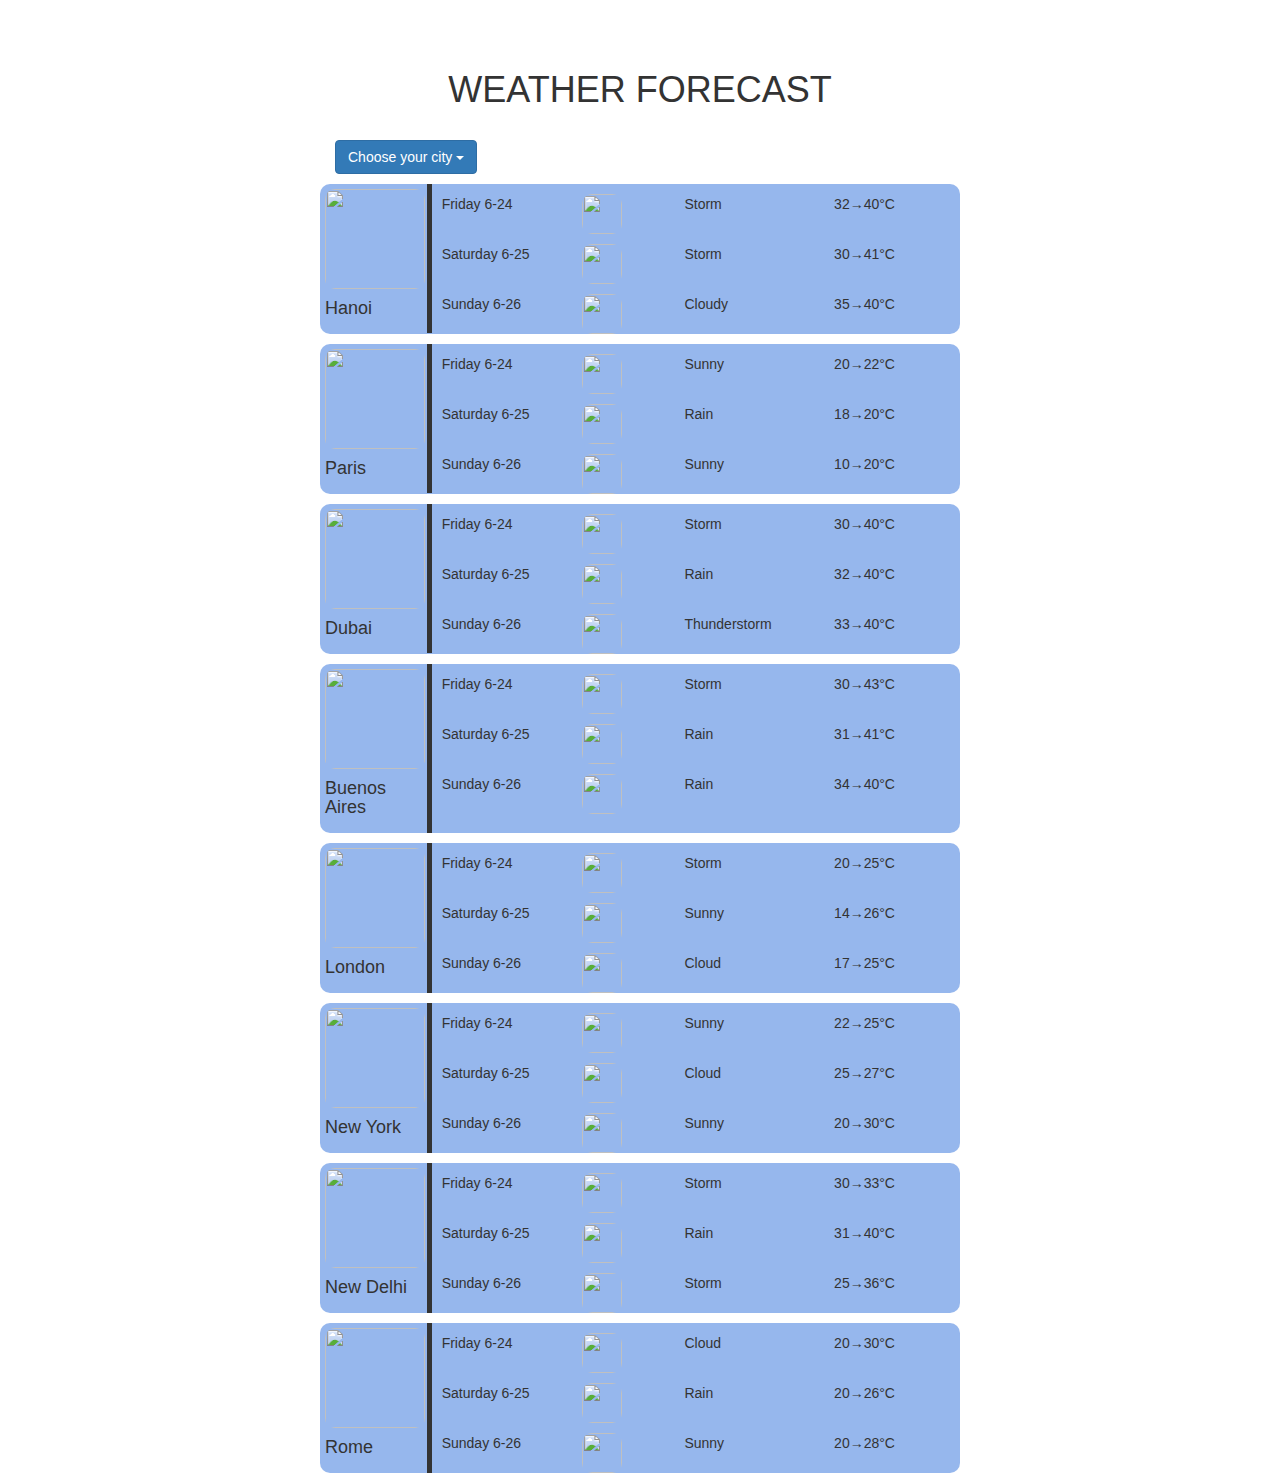
==== index.html @ 113a6825 "Create index.html" ====
<!DOCTYPE html>
<html>
<head>
	<title></title>
	<meta name="viewport" content="width=device-width, initial-scale=1.0">
	  <link rel="stylesheet" href="https://maxcdn.bootstrapcdn.com/bootstrap/3.3.7/css/bootstrap.min.css">
  <script src="https://ajax.googleapis.com/ajax/libs/jquery/3.2.0/jquery.min.js"></script>
  <script src="https://maxcdn.bootstrapcdn.com/bootstrap/3.3.7/js/bootstrap.min.js"></script>
  <style>
  	body{
  		background: url('bg.jpg');
  		background-size: 100% 100%;
		background-attachment: fixed;
  	}
  	.container{
  		width: 50%;
  	}
  	.row{
  		margin-top: 10px;
  		margin-bottom: 10px;
  		background-color: rgb(105, 153, 229,0.7);
  		cursor: pointer;
  		border-radius: 10px;
  	}
  	.col-lg-2.con{
  		padding: 5px 5px;
  		 box-shadow: 5px 0px;
  	}
  	.col-lg-3{
  		padding: 0px;
  	}
  	.col-lg-1 img{
  		width: 40px;
  		height: 40px;
  	}
  	.col-lg-10{
  		padding-top: 10px;
  	}
  	.col-lg-8 p:nth-child(2){
  		position: absolute;
  		right: 50px;
  	}
  	h1{
		text-align: center;
		text-transform: uppercase;
		padding-top: 50px;
		font-family: "Arial";
  	}
  	img{
  		width: 100px;
  		height: 100px;
		border-radius: 10px;
   	} 	  	  	
  	.col-lg-8 p{
		display: inline-block;
		margin-left: 60px;
  	}
  	.row:hover{
  		background-color: rgb(182, 187, 196);
  	}	
  	button{
  		margin-top: 20px;
  	}
  	#buttonshow{
  			margin-left: 40%;
  			margin-bottom: 20px;
  	}
  	#buttonshow:hover{
  		color: #6a7ea0;
  	}
  	@media only screen and (max-width: 1200px){
	.col-lg-2.con{
  		 box-shadow: 0px 0px;
  	}
  	}
  </style>
</head>
<body>
	<h1>
		Weather Forecast
	</h1>
	<div class = "container">
		<div class = "dropdown">
			<button class = "btn btn-primary dropdown-toggle" type = "button" data-toggle="dropdown">Choose your city
				<span class = "caret"></span></button>
				<ul class = "dropdown-menu">
					<li><a href="#">Hanoi</a></li>
					<li><a href="#">Paris</a></li>
					<li><a href="#">Dubai</a></li>
					<li><a href="#">Buenos Aires</a></li>
					<li><a href="#">London</a></li>
					<li><a href="#">New York</a></li>
					<li><a href="#">New Delhi</a></li>
					<li><a href="#">Rome</a></li>
				</ul>
		</div>
		<div class = "row">
			<div class = "col-lg-2 con">
				<img src="img/hanoi.jpg">
				<h4>Hanoi</h4>
			</div>
			<div class = "col-lg-10">
				<div class = "col-lg-3">
					<p class = "today">Today, 10 june</p>
				</div>
				<div class = "col-lg-1">
					<img src="img/rainhigh.png">
				</div>
				<div class = "col-lg-8">
					<p>Storm</p>
					<p>32→40°C</p>
				</div>
			</div>
			<div class = "col-lg-10">
				<div class = "col-lg-3">
					<p class = "tomorrow">today, 10 june</p>
				</div>
				<div class = "col-lg-1">
					<img src="img/rainhigh.png">
				</div>
				<div class = "col-lg-8">
					<p>Storm</p>
					<p>30→41°C</p>
				</div>
			</div>
			<div class = "col-lg-10">
				<div class = "col-lg-3">
					<p class = "after">Today, 10 june</p>
				</div>
				<div class = "col-lg-1">
					<img src="img/sunny.png">
				</div>
				<div class = "col-lg-8">
					<p>Cloudy</p>
					<p>35→40°C</p>
				</div>
			</div>
		</div>


				<div class = "row">
			<div class = "col-lg-2 con">
				<img src="img/paris.jpg">
				<h4>Paris</h4>
			</div>
			<div class = "col-lg-10">
				<div class = "col-lg-3">
					<p class = "today">Today, 10 june</p>
				</div>
				<div class = "col-lg-1">
					<img src="img/sunny.png">
				</div>
				<div class = "col-lg-8">
					<p>Sunny</p>
					<p>20→22°C</p>
				</div>
			</div>
			<div class = "col-lg-10">
				<div class = "col-lg-3">
					<p class = "tomorrow">today, 10 june</p>
				</div>
				<div class = "col-lg-1">
					<img src="img/rainlow.png">
				</div>
				<div class = "col-lg-8">
					<p>Rain</p>
					<p>18→20°C</p>
				</div>
			</div>
			<div class = "col-lg-10">
				<div class = "col-lg-3">
					<p class = "after">Today, 10 june</p>
				</div>
				<div class = "col-lg-1">
					<img src="img/sunny.png">
				</div>
				<div class = "col-lg-8">
					<p>Sunny</p>
					<p>10→20°C</p>
				</div>
			</div>
		</div>


				<div class = "row">
			<div class = "col-lg-2 con">
				<img src="img/dubai.jpg">
				<h4>Dubai</h4>
			</div>
			<div class = "col-lg-10">
				<div class = "col-lg-3">
					<p class = "today">Today, 10 june</p>
				</div>
				<div class = "col-lg-1">
					<img src="img/rainhigh.png">
				</div>
				<div class = "col-lg-8">
					<p>Storm</p>
					<p>30→40°C</p>
				</div>
			</div>
			<div class = "col-lg-10">
				<div class = "col-lg-3">
					<p class = "tomorrow">today, 10 june</p>
				</div>
				<div class = "col-lg-1">
					<img src="img/rainlow.png">
				</div>
				<div class = "col-lg-8">
					<p>Rain</p>
					<p>32→40°C</p>
				</div>
			</div>
			<div class = "col-lg-10">
				<div class = "col-lg-3">
					<p class = "after">Today, 10 june</p>
				</div>
				<div class = "col-lg-1">
					<img src="img/rainhigh.png">
				</div>
				<div class = "col-lg-8">
					<p>Thunderstorm</p>
					<p>33→40°C</p>
				</div>
			</div>
		</div>

			<div class = "row">
			<div class = "col-lg-2 con">
				<img src="img/buenosaires.jpg">
				<h4>Buenos Aires</h4>
			</div>
			<div class = "col-lg-10">
				<div class = "col-lg-3">
					<p class = "today">Today, 10 june</p>
				</div>
				<div class = "col-lg-1">
					<img src="img/rainhigh.png">
				</div>
				<div class = "col-lg-8">
					<p>Storm</p>
					<p>30→43°C</p>
				</div>
			</div>
			<div class = "col-lg-10">
				<div class = "col-lg-3">
					<p class = "tomorrow">today, 10 june</p>
				</div>
				<div class = "col-lg-1">
					<img src="img/rainlow.png">
				</div>
				<div class = "col-lg-8">
					<p>Rain</p>
					<p>31→41°C</p>
				</div>
			</div>
			<div class = "col-lg-10">
				<div class = "col-lg-3">
					<p class = "after">Today, 10 june</p>
				</div>
				<div class = "col-lg-1">
					<img src="img/rainlow.png">
				</div>
				<div class = "col-lg-8">
					<p>Rain</p>
					<p>34→40°C</p>
				</div>
			</div>
		</div>


	<div class = "row">
			<div class = "col-lg-2 con">
				<img src="img/London.jpg">
				<h4>London</h4>
			</div>
			<div class = "col-lg-10">
				<div class = "col-lg-3">
					<p class = "today">Today, 10 june</p>
				</div>
				<div class = "col-lg-1">
					<img src="img/rainhigh.png">
				</div>
				<div class = "col-lg-8">
					<p>Storm</p>
					<p>20→25°C</p>
				</div>
			</div>
			<div class = "col-lg-10">
				<div class = "col-lg-3">
					<p class = "tomorrow">today, 10 june</p>
				</div>
				<div class = "col-lg-1">
					<img src="img/sunny.png">
				</div>
				<div class = "col-lg-8">
					<p>Sunny</p>
					<p>14→26°C</p>
				</div>
			</div>
			<div class = "col-lg-10">
				<div class = "col-lg-3">
					<p class = "after">Today, 10 june</p>
				</div>
				<div class = "col-lg-1">
					<img src="img/sunny.png">
				</div>
				<div class = "col-lg-8">
					<p>Cloud</p>
					<p>17→25°C</p>
				</div>
			</div>
		</div>


	<div class = "row">
			<div class = "col-lg-2 con">
				<img src="img/newyork.jpg">
				<h4>New York</h4>
			</div>
			<div class = "col-lg-10">
				<div class = "col-lg-3">
					<p class = "today">Today, 10 june</p>
				</div>
				<div class = "col-lg-1">
					<img src="img/sunny.png">
				</div>
				<div class = "col-lg-8">
					<p>Sunny</p>
					<p>22→25°C</p>
				</div>
			</div>
			<div class = "col-lg-10">
				<div class = "col-lg-3">
					<p class = "tomorrow">today, 10 june</p>
				</div>
				<div class = "col-lg-1">
					<img src="img/sunny.png">
				</div>
				<div class = "col-lg-8">
					<p>Cloud</p>
					<p>25→27°C</p>
				</div>
			</div>
			<div class = "col-lg-10">
				<div class = "col-lg-3">
					<p class = "after">Today, 10 june</p>
				</div>
				<div class = "col-lg-1">
					<img src="img/sunny.png">
				</div>
				<div class = "col-lg-8">
					<p>Sunny</p>
					<p>20→30°C</p>
				</div>
			</div>
		</div>


	<div class = "row">
			<div class = "col-lg-2 con">
				<img src="img/newdelhi.jpg">
				<h4>New Delhi</h4>
			</div>
			<div class = "col-lg-10">
				<div class = "col-lg-3">
					<p class = "today">Today, 10 june</p>
				</div>
				<div class = "col-lg-1">
					<img src="img/rainhigh.png">
				</div>
				<div class = "col-lg-8">
					<p>Storm</p>
					<p>30→33°C</p>
				</div>
			</div>
			<div class = "col-lg-10">
				<div class = "col-lg-3">
					<p class = "tomorrow">today, 10 june</p>
				</div>
				<div class = "col-lg-1">
					<img src="img/rainlow.png">
				</div>
				<div class = "col-lg-8">
					<p>Rain</p>
					<p>31→40°C</p>
				</div>
			</div>
			<div class = "col-lg-10">
				<div class = "col-lg-3">
					<p class = "after">Today, 10 june</p>
				</div>
				<div class = "col-lg-1">
					<img src="img/rainhigh.png">
				</div>
				<div class = "col-lg-8">
					<p>Storm</p>
					<p>25→36°C</p>
				</div>
			</div>
		</div>


	<div class = "row">
			<div class = "col-lg-2 con">
				<img src="img/rome.jpg">
				<h4>Rome</h4>
			</div>
			<div class = "col-lg-10">
				<div class = "col-lg-3">
					<p class = "today">Today, 10 june</p>
				</div>
				<div class = "col-lg-1">
					<img src="img/sunny.png">
				</div>
				<div class = "col-lg-8">
					<p>Cloud</p>
					<p>20→30°C</p>
				</div>
			</div>
			<div class = "col-lg-10">
				<div class = "col-lg-3">
					<p class = "tomorrow">today, 10 june</p>
				</div>
				<div class = "col-lg-1">
					<img src="img/rainlow.png">
				</div>
				<div class = "col-lg-8">
					<p>Rain</p>
					<p>20→26°C</p>
				</div>
			</div>
			<div class = "col-lg-10">
				<div class = "col-lg-3">
					<p class = "after">Today, 10 june</p>
				</div>
				<div class = "col-lg-1">
					<img src="img/sunny.png">
				</div>
				<div class = "col-lg-8">
					<p>Sunny</p>
					<p>20→28°C</p>
				</div>
			</div>
		</div>
	<button class = "btn btn-default" id = "buttonshow" onclick = "show()">Show All</button>
	</div>						
<script>
	var today = document.getElementsByClassName("today");
	var tomorrow = document.getElementsByClassName("tomorrow");
	var after = document.getElementsByClassName("after");
	var row = document.getElementsByClassName("row");
	var btn = document.getElementById("buttonshow");
	var day = new Date();
	var nextday = new Date(day);
	var afterday = new Date(day);
	nextday.setDate(day.getDate()+1);
	afterday.setDate(day.getDate()+2);
	var weekday = new Array(7);
	weekday[0] =  "Sunday";
	weekday[1] = "Monday";
	weekday[2] = "Tuesday";
	weekday[3] = "Wednesday";
	weekday[4] = "Thursday";
	weekday[5] = "Friday";
	weekday[6] = "Saturday";
	for(var i = 0 ; i< today.length; i++){
		for(var i = 0 ; i< tomorrow.length; i++){
			for(var i = 0 ; i< after.length; i++){
		today[i].innerHTML = weekday[day.getDay()]+" "+day.getMonth()+"-"+day.getDate();	
		tomorrow[i].innerHTML = weekday[nextday.getDay()]+" "+nextday.getMonth()+"-"+nextday.getDate();
		after[i].innerHTML = weekday[afterday.getDay()]+" "+afterday.getMonth()+"-"+afterday.getDate();
	}
	}
	}	
	$(document).ready(function(){
		$('ul li').click(function(){
			var b = $(this).index();
			for(var i = 0; i<row.length; i++){
				row[i].style.display = 'none';
			}
			row[b].style.display = "block";
			btn.style.display = "block";
		})
		btn.style.display = "none";
	});
	function show(){
		for(var i =0 ; i< row.length; i++){
    	row[i].style.display = "block";
    	btn.style.display = "none";
    }
	}
</script>
</body>
</html>
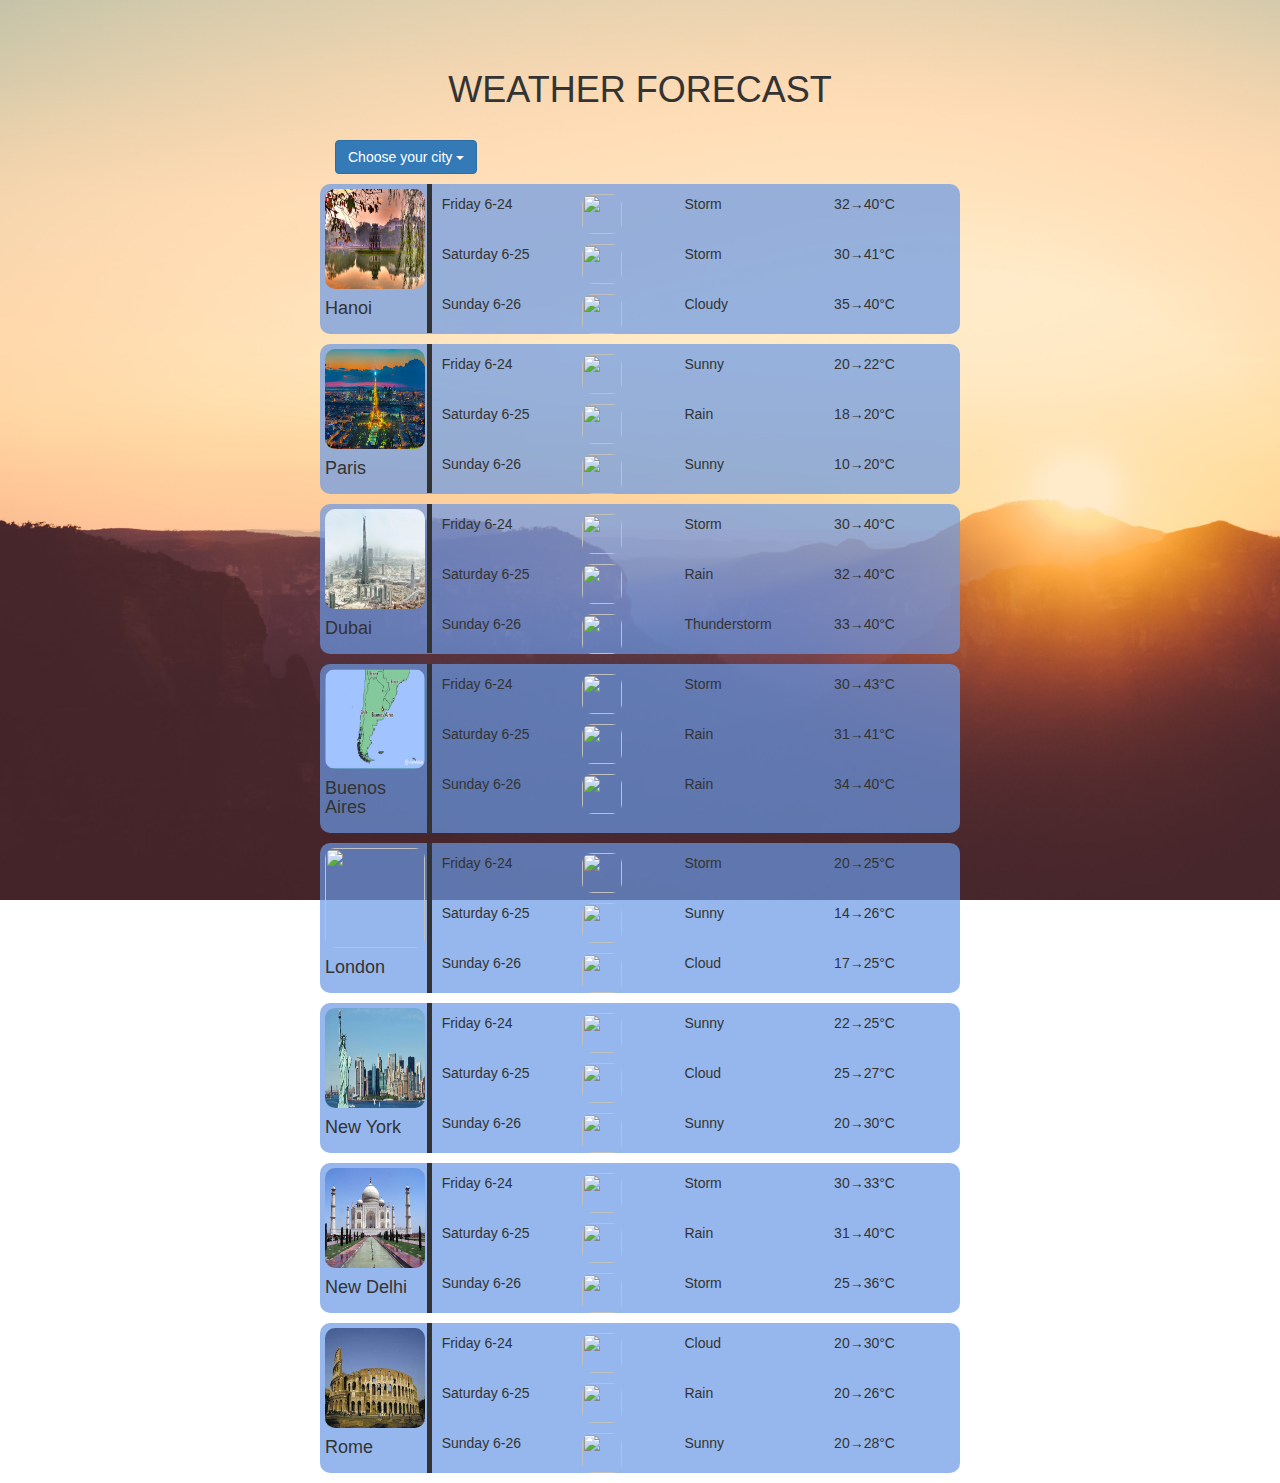
==== commit fa8771fc: "Update index.html" ====
--- a/index.html
+++ b/index.html
@@ -104,7 +104,7 @@
 					<p class = "today">Today, 10 june</p>
 				</div>
 				<div class = "col-lg-1">
-					<img src="img/rainhigh.png">
+					<img src="/img/rainhigh.png">
 				</div>
 				<div class = "col-lg-8">
 					<p>Storm</p>
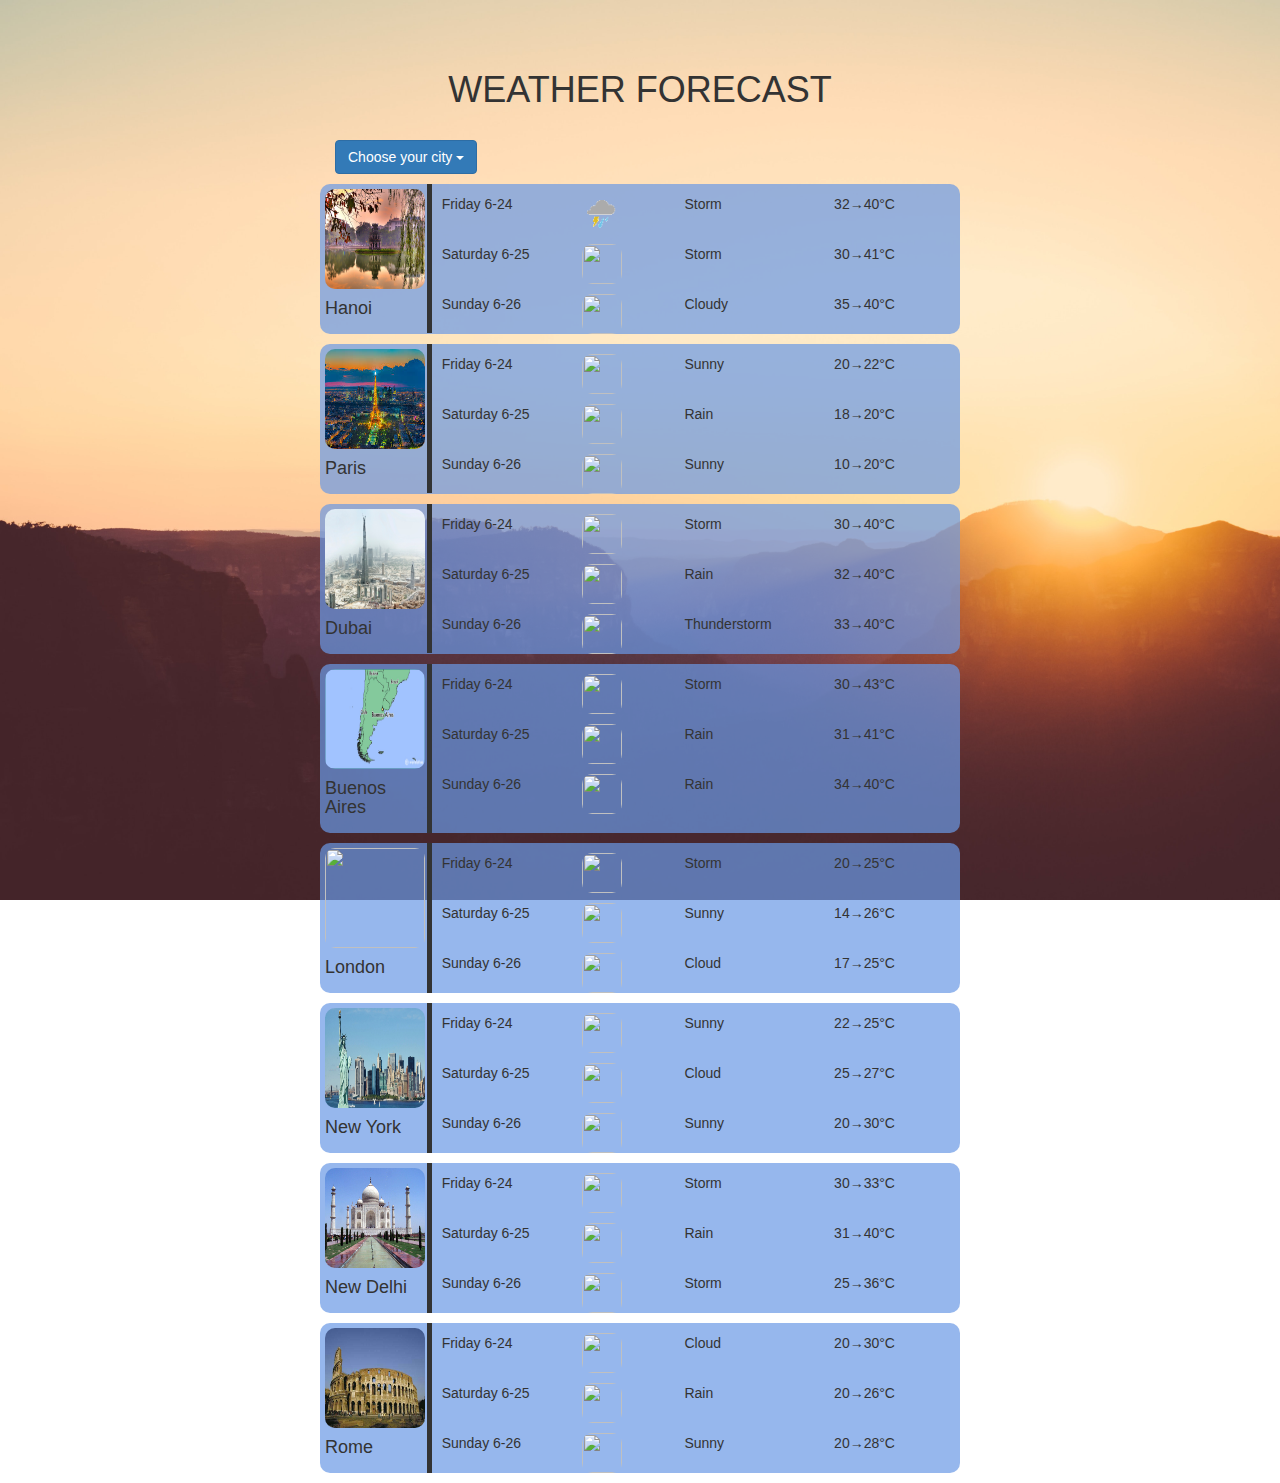
==== commit d743e99b: "Update index.html" ====
--- a/index.html
+++ b/index.html
@@ -104,7 +104,7 @@
 					<p class = "today">Today, 10 june</p>
 				</div>
 				<div class = "col-lg-1">
-					<img src="/img/rainhigh.png">
+					<img src="/img/rainhigh.PNG">
 				</div>
 				<div class = "col-lg-8">
 					<p>Storm</p>
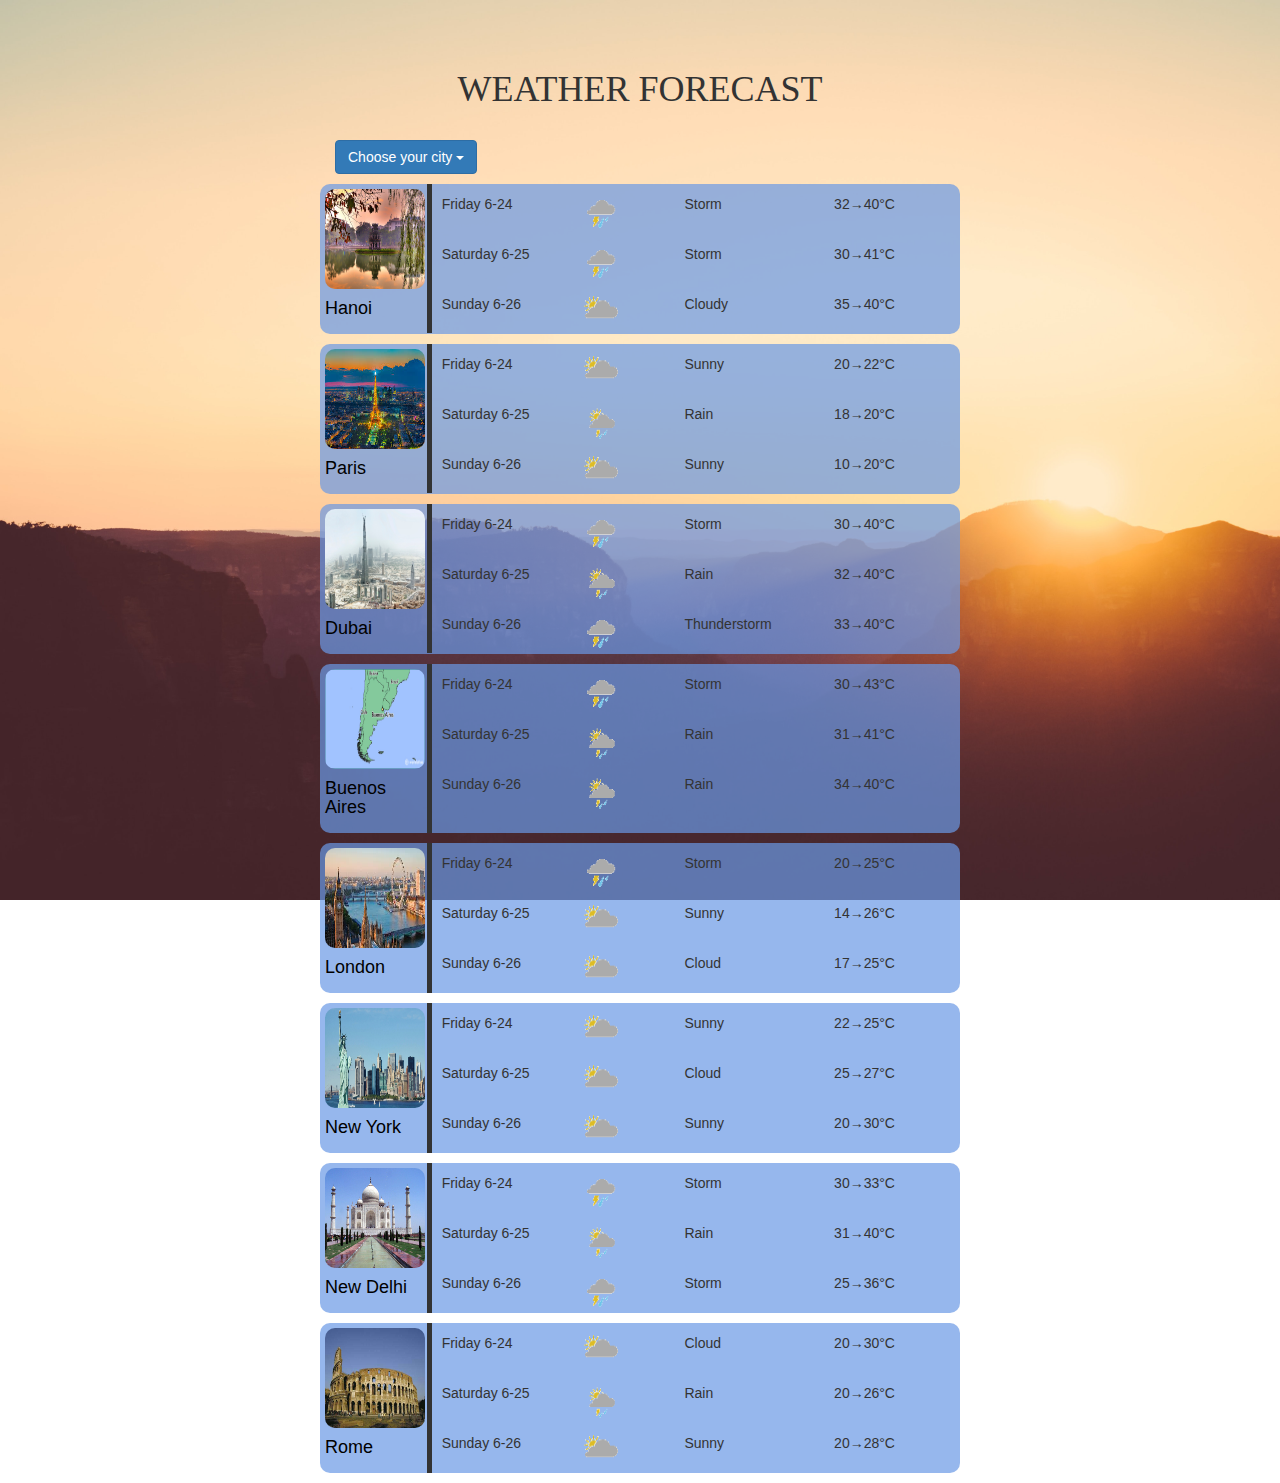
==== commit feaf0114: "Rename weather.html to index.html" ====
--- a/index.html
+++ b/index.html
@@ -1,495 +1,384 @@
-<!DOCTYPE html>
-<html>
-<head>
-	<title></title>
-	<meta name="viewport" content="width=device-width, initial-scale=1.0">
-	  <link rel="stylesheet" href="https://maxcdn.bootstrapcdn.com/bootstrap/3.3.7/css/bootstrap.min.css">
-  <script src="https://ajax.googleapis.com/ajax/libs/jquery/3.2.0/jquery.min.js"></script>
-  <script src="https://maxcdn.bootstrapcdn.com/bootstrap/3.3.7/js/bootstrap.min.js"></script>
-  <style>
-  	body{
-  		background: url('bg.jpg');
-  		background-size: 100% 100%;
-		background-attachment: fixed;
-  	}
-  	.container{
-  		width: 50%;
-  	}
-  	.row{
-  		margin-top: 10px;
-  		margin-bottom: 10px;
-  		background-color: rgb(105, 153, 229,0.7);
-  		cursor: pointer;
-  		border-radius: 10px;
-  	}
-  	.col-lg-2.con{
-  		padding: 5px 5px;
-  		 box-shadow: 5px 0px;
-  	}
-  	.col-lg-3{
-  		padding: 0px;
-  	}
-  	.col-lg-1 img{
-  		width: 40px;
-  		height: 40px;
-  	}
-  	.col-lg-10{
-  		padding-top: 10px;
-  	}
-  	.col-lg-8 p:nth-child(2){
-  		position: absolute;
-  		right: 50px;
-  	}
-  	h1{
-		text-align: center;
-		text-transform: uppercase;
-		padding-top: 50px;
-		font-family: "Arial";
-  	}
-  	img{
-  		width: 100px;
-  		height: 100px;
-		border-radius: 10px;
-   	} 	  	  	
-  	.col-lg-8 p{
-		display: inline-block;
-		margin-left: 60px;
-  	}
-  	.row:hover{
-  		background-color: rgb(182, 187, 196);
-  	}	
-  	button{
-  		margin-top: 20px;
-  	}
-  	#buttonshow{
-  			margin-left: 40%;
-  			margin-bottom: 20px;
-  	}
-  	#buttonshow:hover{
-  		color: #6a7ea0;
-  	}
-  	@media only screen and (max-width: 1200px){
-	.col-lg-2.con{
-  		 box-shadow: 0px 0px;
-  	}
-  	}
-  </style>
-</head>
-<body>
-	<h1>
-		Weather Forecast
-	</h1>
-	<div class = "container">
-		<div class = "dropdown">
-			<button class = "btn btn-primary dropdown-toggle" type = "button" data-toggle="dropdown">Choose your city
-				<span class = "caret"></span></button>
-				<ul class = "dropdown-menu">
-					<li><a href="#">Hanoi</a></li>
-					<li><a href="#">Paris</a></li>
-					<li><a href="#">Dubai</a></li>
-					<li><a href="#">Buenos Aires</a></li>
-					<li><a href="#">London</a></li>
-					<li><a href="#">New York</a></li>
-					<li><a href="#">New Delhi</a></li>
-					<li><a href="#">Rome</a></li>
-				</ul>
-		</div>
-		<div class = "row">
-			<div class = "col-lg-2 con">
-				<img src="img/hanoi.jpg">
-				<h4>Hanoi</h4>
-			</div>
-			<div class = "col-lg-10">
-				<div class = "col-lg-3">
-					<p class = "today">Today, 10 june</p>
-				</div>
-				<div class = "col-lg-1">
-					<img src="/img/rainhigh.PNG">
-				</div>
-				<div class = "col-lg-8">
-					<p>Storm</p>
-					<p>32→40°C</p>
-				</div>
-			</div>
-			<div class = "col-lg-10">
-				<div class = "col-lg-3">
-					<p class = "tomorrow">today, 10 june</p>
-				</div>
-				<div class = "col-lg-1">
-					<img src="img/rainhigh.png">
-				</div>
-				<div class = "col-lg-8">
-					<p>Storm</p>
-					<p>30→41°C</p>
-				</div>
-			</div>
-			<div class = "col-lg-10">
-				<div class = "col-lg-3">
-					<p class = "after">Today, 10 june</p>
-				</div>
-				<div class = "col-lg-1">
-					<img src="img/sunny.png">
-				</div>
-				<div class = "col-lg-8">
-					<p>Cloudy</p>
-					<p>35→40°C</p>
-				</div>
-			</div>
-		</div>
-
-
-				<div class = "row">
-			<div class = "col-lg-2 con">
-				<img src="img/paris.jpg">
-				<h4>Paris</h4>
-			</div>
-			<div class = "col-lg-10">
-				<div class = "col-lg-3">
-					<p class = "today">Today, 10 june</p>
-				</div>
-				<div class = "col-lg-1">
-					<img src="img/sunny.png">
-				</div>
-				<div class = "col-lg-8">
-					<p>Sunny</p>
-					<p>20→22°C</p>
-				</div>
-			</div>
-			<div class = "col-lg-10">
-				<div class = "col-lg-3">
-					<p class = "tomorrow">today, 10 june</p>
-				</div>
-				<div class = "col-lg-1">
-					<img src="img/rainlow.png">
-				</div>
-				<div class = "col-lg-8">
-					<p>Rain</p>
-					<p>18→20°C</p>
-				</div>
-			</div>
-			<div class = "col-lg-10">
-				<div class = "col-lg-3">
-					<p class = "after">Today, 10 june</p>
-				</div>
-				<div class = "col-lg-1">
-					<img src="img/sunny.png">
-				</div>
-				<div class = "col-lg-8">
-					<p>Sunny</p>
-					<p>10→20°C</p>
-				</div>
-			</div>
-		</div>
-
-
-				<div class = "row">
-			<div class = "col-lg-2 con">
-				<img src="img/dubai.jpg">
-				<h4>Dubai</h4>
-			</div>
-			<div class = "col-lg-10">
-				<div class = "col-lg-3">
-					<p class = "today">Today, 10 june</p>
-				</div>
-				<div class = "col-lg-1">
-					<img src="img/rainhigh.png">
-				</div>
-				<div class = "col-lg-8">
-					<p>Storm</p>
-					<p>30→40°C</p>
-				</div>
-			</div>
-			<div class = "col-lg-10">
-				<div class = "col-lg-3">
-					<p class = "tomorrow">today, 10 june</p>
-				</div>
-				<div class = "col-lg-1">
-					<img src="img/rainlow.png">
-				</div>
-				<div class = "col-lg-8">
-					<p>Rain</p>
-					<p>32→40°C</p>
-				</div>
-			</div>
-			<div class = "col-lg-10">
-				<div class = "col-lg-3">
-					<p class = "after">Today, 10 june</p>
-				</div>
-				<div class = "col-lg-1">
-					<img src="img/rainhigh.png">
-				</div>
-				<div class = "col-lg-8">
-					<p>Thunderstorm</p>
-					<p>33→40°C</p>
-				</div>
-			</div>
-		</div>
-
-			<div class = "row">
-			<div class = "col-lg-2 con">
-				<img src="img/buenosaires.jpg">
-				<h4>Buenos Aires</h4>
-			</div>
-			<div class = "col-lg-10">
-				<div class = "col-lg-3">
-					<p class = "today">Today, 10 june</p>
-				</div>
-				<div class = "col-lg-1">
-					<img src="img/rainhigh.png">
-				</div>
-				<div class = "col-lg-8">
-					<p>Storm</p>
-					<p>30→43°C</p>
-				</div>
-			</div>
-			<div class = "col-lg-10">
-				<div class = "col-lg-3">
-					<p class = "tomorrow">today, 10 june</p>
-				</div>
-				<div class = "col-lg-1">
-					<img src="img/rainlow.png">
-				</div>
-				<div class = "col-lg-8">
-					<p>Rain</p>
-					<p>31→41°C</p>
-				</div>
-			</div>
-			<div class = "col-lg-10">
-				<div class = "col-lg-3">
-					<p class = "after">Today, 10 june</p>
-				</div>
-				<div class = "col-lg-1">
-					<img src="img/rainlow.png">
-				</div>
-				<div class = "col-lg-8">
-					<p>Rain</p>
-					<p>34→40°C</p>
-				</div>
-			</div>
-		</div>
-
-
-	<div class = "row">
-			<div class = "col-lg-2 con">
-				<img src="img/London.jpg">
-				<h4>London</h4>
-			</div>
-			<div class = "col-lg-10">
-				<div class = "col-lg-3">
-					<p class = "today">Today, 10 june</p>
-				</div>
-				<div class = "col-lg-1">
-					<img src="img/rainhigh.png">
-				</div>
-				<div class = "col-lg-8">
-					<p>Storm</p>
-					<p>20→25°C</p>
-				</div>
-			</div>
-			<div class = "col-lg-10">
-				<div class = "col-lg-3">
-					<p class = "tomorrow">today, 10 june</p>
-				</div>
-				<div class = "col-lg-1">
-					<img src="img/sunny.png">
-				</div>
-				<div class = "col-lg-8">
-					<p>Sunny</p>
-					<p>14→26°C</p>
-				</div>
-			</div>
-			<div class = "col-lg-10">
-				<div class = "col-lg-3">
-					<p class = "after">Today, 10 june</p>
-				</div>
-				<div class = "col-lg-1">
-					<img src="img/sunny.png">
-				</div>
-				<div class = "col-lg-8">
-					<p>Cloud</p>
-					<p>17→25°C</p>
-				</div>
-			</div>
-		</div>
-
-
-	<div class = "row">
-			<div class = "col-lg-2 con">
-				<img src="img/newyork.jpg">
-				<h4>New York</h4>
-			</div>
-			<div class = "col-lg-10">
-				<div class = "col-lg-3">
-					<p class = "today">Today, 10 june</p>
-				</div>
-				<div class = "col-lg-1">
-					<img src="img/sunny.png">
-				</div>
-				<div class = "col-lg-8">
-					<p>Sunny</p>
-					<p>22→25°C</p>
-				</div>
-			</div>
-			<div class = "col-lg-10">
-				<div class = "col-lg-3">
-					<p class = "tomorrow">today, 10 june</p>
-				</div>
-				<div class = "col-lg-1">
-					<img src="img/sunny.png">
-				</div>
-				<div class = "col-lg-8">
-					<p>Cloud</p>
-					<p>25→27°C</p>
-				</div>
-			</div>
-			<div class = "col-lg-10">
-				<div class = "col-lg-3">
-					<p class = "after">Today, 10 june</p>
-				</div>
-				<div class = "col-lg-1">
-					<img src="img/sunny.png">
-				</div>
-				<div class = "col-lg-8">
-					<p>Sunny</p>
-					<p>20→30°C</p>
-				</div>
-			</div>
-		</div>
-
-
-	<div class = "row">
-			<div class = "col-lg-2 con">
-				<img src="img/newdelhi.jpg">
-				<h4>New Delhi</h4>
-			</div>
-			<div class = "col-lg-10">
-				<div class = "col-lg-3">
-					<p class = "today">Today, 10 june</p>
-				</div>
-				<div class = "col-lg-1">
-					<img src="img/rainhigh.png">
-				</div>
-				<div class = "col-lg-8">
-					<p>Storm</p>
-					<p>30→33°C</p>
-				</div>
-			</div>
-			<div class = "col-lg-10">
-				<div class = "col-lg-3">
-					<p class = "tomorrow">today, 10 june</p>
-				</div>
-				<div class = "col-lg-1">
-					<img src="img/rainlow.png">
-				</div>
-				<div class = "col-lg-8">
-					<p>Rain</p>
-					<p>31→40°C</p>
-				</div>
-			</div>
-			<div class = "col-lg-10">
-				<div class = "col-lg-3">
-					<p class = "after">Today, 10 june</p>
-				</div>
-				<div class = "col-lg-1">
-					<img src="img/rainhigh.png">
-				</div>
-				<div class = "col-lg-8">
-					<p>Storm</p>
-					<p>25→36°C</p>
-				</div>
-			</div>
-		</div>
-
-
-	<div class = "row">
-			<div class = "col-lg-2 con">
-				<img src="img/rome.jpg">
-				<h4>Rome</h4>
-			</div>
-			<div class = "col-lg-10">
-				<div class = "col-lg-3">
-					<p class = "today">Today, 10 june</p>
-				</div>
-				<div class = "col-lg-1">
-					<img src="img/sunny.png">
-				</div>
-				<div class = "col-lg-8">
-					<p>Cloud</p>
-					<p>20→30°C</p>
-				</div>
-			</div>
-			<div class = "col-lg-10">
-				<div class = "col-lg-3">
-					<p class = "tomorrow">today, 10 june</p>
-				</div>
-				<div class = "col-lg-1">
-					<img src="img/rainlow.png">
-				</div>
-				<div class = "col-lg-8">
-					<p>Rain</p>
-					<p>20→26°C</p>
-				</div>
-			</div>
-			<div class = "col-lg-10">
-				<div class = "col-lg-3">
-					<p class = "after">Today, 10 june</p>
-				</div>
-				<div class = "col-lg-1">
-					<img src="img/sunny.png">
-				</div>
-				<div class = "col-lg-8">
-					<p>Sunny</p>
-					<p>20→28°C</p>
-				</div>
-			</div>
-		</div>
-	<button class = "btn btn-default" id = "buttonshow" onclick = "show()">Show All</button>
-	</div>						
-<script>
-	var today = document.getElementsByClassName("today");
-	var tomorrow = document.getElementsByClassName("tomorrow");
-	var after = document.getElementsByClassName("after");
-	var row = document.getElementsByClassName("row");
-	var btn = document.getElementById("buttonshow");
-	var day = new Date();
-	var nextday = new Date(day);
-	var afterday = new Date(day);
-	nextday.setDate(day.getDate()+1);
-	afterday.setDate(day.getDate()+2);
-	var weekday = new Array(7);
-	weekday[0] =  "Sunday";
-	weekday[1] = "Monday";
-	weekday[2] = "Tuesday";
-	weekday[3] = "Wednesday";
-	weekday[4] = "Thursday";
-	weekday[5] = "Friday";
-	weekday[6] = "Saturday";
-	for(var i = 0 ; i< today.length; i++){
-		for(var i = 0 ; i< tomorrow.length; i++){
-			for(var i = 0 ; i< after.length; i++){
-		today[i].innerHTML = weekday[day.getDay()]+" "+day.getMonth()+"-"+day.getDate();	
-		tomorrow[i].innerHTML = weekday[nextday.getDay()]+" "+nextday.getMonth()+"-"+nextday.getDate();
-		after[i].innerHTML = weekday[afterday.getDay()]+" "+afterday.getMonth()+"-"+afterday.getDate();
-	}
-	}
-	}	
-	$(document).ready(function(){
-		$('ul li').click(function(){
-			var b = $(this).index();
-			for(var i = 0; i<row.length; i++){
-				row[i].style.display = 'none';
-			}
-			row[b].style.display = "block";
-			btn.style.display = "block";
-		})
-		btn.style.display = "none";
-	});
-	function show(){
-		for(var i =0 ; i< row.length; i++){
-    	row[i].style.display = "block";
-    	btn.style.display = "none";
-    }
-	}
-</script>
-</body>
-</html>
+<!DOCTYPE html>
+<html>
+<head>
+	<title>Weather</title>
+	<meta name="viewport" content="width=device-width, initial-scale=1.0">
+	  <link rel="stylesheet" href="https://maxcdn.bootstrapcdn.com/bootstrap/3.3.7/css/bootstrap.min.css">
+  <script src="https://ajax.googleapis.com/ajax/libs/jquery/3.2.0/jquery.min.js"></script>
+  <script src="https://maxcdn.bootstrapcdn.com/bootstrap/3.3.7/js/bootstrap.min.js"></script>
+  <link rel="stylesheet" type="text/css" href="style.css">
+</head>
+<body>
+	<h1>
+		Weather Forecast
+	</h1>
+	<div class = "container">
+		<div class = "dropdown">
+			<button class = "btn btn-primary dropdown-toggle" type = "button" data-toggle="dropdown">Choose your city
+				<span class = "caret"></span></button>
+				<ul class = "dropdown-menu">
+					<li><a href="#">Hanoi</a></li>
+					<li><a href="#">Paris</a></li>
+					<li><a href="#">Dubai</a></li>
+					<li><a href="#">Buenos Aires</a></li>
+					<li><a href="#">London</a></li>
+					<li><a href="#">New York</a></li>
+					<li><a href="#">New Delhi</a></li>
+					<li><a href="#">Rome</a></li>
+				</ul>
+		</div>
+		<div class = "row">
+			<div class = "col-lg-2 con"><a href="https://www.google.com.vn/search?q=hanoi&rlz=1C1CHBF_enVN782VN782&oq=hanoi&aqs=chrome..69i57j69i60l3j0l2.30494j0j9&sourceid=chrome&ie=UTF-8" target="_blank">
+				<img src="img/hanoi.jpg">
+				<h4>Hanoi</h4></a>
+			</div>
+			<div class = "col-lg-10">
+				<div class = "col-lg-3">
+					<p class = "today"></p>
+				</div>
+				<div class = "col-lg-1">
+					<img src="img/rainhigh.PNG">
+				</div>
+				<div class = "col-lg-8">
+					<p>Storm</p>
+					<p>32→40°C</p>
+				</div>
+			</div>
+			<div class = "col-lg-10">
+				<div class = "col-lg-3">
+					<p class = "tomorrow"></p>
+				</div>
+				<div class = "col-lg-1">
+					<img src="img/rainhigh.PNG">
+				</div>
+				<div class = "col-lg-8">
+					<p>Storm</p>
+					<p>30→41°C</p>
+				</div>
+			</div>
+			<div class = "col-lg-10">
+				<div class = "col-lg-3">
+					<p class = "after"></p>
+				</div>
+				<div class = "col-lg-1">
+					<img src="img/sunny.PNG">
+				</div>
+				<div class = "col-lg-8">
+					<p>Cloudy</p>
+					<p>35→40°C</p>
+				</div>
+			</div>
+		</div>
+
+
+				<div class = "row">
+			<div class = "col-lg-2 con"><a href="https://www.google.com.vn/search?q=paris&rlz=1C1CHBF_enVN782VN782&oq=paris&aqs=chrome..69i57j0l5.27733j0j9&sourceid=chrome&ie=UTF-8" target="_blank">
+				<img src="img/paris.jpg">
+				<h4>Paris</h4></a>
+			</div>
+			<div class = "col-lg-10">
+				<div class = "col-lg-3">
+					<p class = "today"></p>
+				</div>
+				<div class = "col-lg-1">
+					<img src="img/sunny.PNG">
+				</div>
+				<div class = "col-lg-8">
+					<p>Sunny</p>
+					<p>20→22°C</p>
+				</div>
+			</div>
+			<div class = "col-lg-10">
+				<div class = "col-lg-3">
+					<p class = "tomorrow"></p>
+				</div>
+				<div class = "col-lg-1">
+					<img src="img/rainlow.PNG">
+				</div>
+				<div class = "col-lg-8">
+					<p>Rain</p>
+					<p>18→20°C</p>
+				</div>
+			</div>
+			<div class = "col-lg-10">
+				<div class = "col-lg-3">
+					<p class = "after"></p>
+				</div>
+				<div class = "col-lg-1">
+					<img src="img/sunny.PNG">
+				</div>
+				<div class = "col-lg-8">
+					<p>Sunny</p>
+					<p>10→20°C</p>
+				</div>
+			</div>
+		</div>
+
+
+				<div class = "row">
+			<div class = "col-lg-2 con"><a href="https://www.google.com.vn/search?q=dubai&rlz=1C1CHBF_enVN782VN782&oq=dubai&aqs=chrome..69i57j69i60l2j0l3.27859j0j9&sourceid=chrome&ie=UTF-8" target="_blank">
+				<img src="img/dubai.jpg">
+				<h4>Dubai</h4></a>
+			</div>
+			<div class = "col-lg-10">
+				<div class = "col-lg-3">
+					<p class = "today"></p>
+				</div>
+				<div class = "col-lg-1">
+					<img src="img/rainhigh.PNG">
+				</div>
+				<div class = "col-lg-8">
+					<p>Storm</p>
+					<p>30→40°C</p>
+				</div>
+			</div>
+			<div class = "col-lg-10">
+				<div class = "col-lg-3">
+					<p class = "tomorrow"></p>
+				</div>
+				<div class = "col-lg-1">
+					<img src="img/rainlow.PNG">
+				</div>
+				<div class = "col-lg-8">
+					<p>Rain</p>
+					<p>32→40°C</p>
+				</div>
+			</div>
+			<div class = "col-lg-10">
+				<div class = "col-lg-3">
+					<p class = "after"></p>
+				</div>
+				<div class = "col-lg-1">
+					<img src="img/rainhigh.PNG">
+				</div>
+				<div class = "col-lg-8">
+					<p>Thunderstorm</p>
+					<p>33→40°C</p>
+				</div>
+			</div>
+		</div>
+
+			<div class = "row">
+			<div class = "col-lg-2 con"><a href="https://www.google.com.vn/search?q=buenos+aires&rlz=1C1CHBF_enVN782VN782&oq=buenos&aqs=chrome.3.69i57j69i59j69i60j69i59j69i60l2.28685j0j9&sourceid=chrome&ie=UTF-8" target="_blank">
+				<img src="img/buenosaires.jpg">
+				<h4>Buenos Aires</h4></a>
+			</div>
+			<div class = "col-lg-10">
+				<div class = "col-lg-3">
+					<p class = "today"></p>
+				</div>
+				<div class = "col-lg-1">
+					<img src="img/rainhigh.PNG">
+				</div>
+				<div class = "col-lg-8">
+					<p>Storm</p>
+					<p>30→43°C</p>
+				</div>
+			</div>
+			<div class = "col-lg-10">
+				<div class = "col-lg-3">
+					<p class = "tomorrow"></p>
+				</div>
+				<div class = "col-lg-1">
+					<img src="img/rainlow.PNG">
+				</div>
+				<div class = "col-lg-8">
+					<p>Rain</p>
+					<p>31→41°C</p>
+				</div>
+			</div>
+			<div class = "col-lg-10">
+				<div class = "col-lg-3">
+					<p class = "after"></p>
+				</div>
+				<div class = "col-lg-1">
+					<img src="img/rainlow.PNG">
+				</div>
+				<div class = "col-lg-8">
+					<p>Rain</p>
+					<p>34→40°C</p>
+				</div>
+			</div>
+		</div>
+
+
+	<div class = "row">
+			<div class = "col-lg-2 con"><a href="https://www.google.com.vn/search?q=london&rlz=1C1CHBF_enVN782VN782&oq=london&aqs=chrome..69i57.31196j0j9&sourceid=chrome&ie=UTF-8" target="_blank">
+				<img src="img/london.jpg">
+				<h4>London</h4></a>
+			</div>
+			<div class = "col-lg-10">
+				<div class = "col-lg-3">
+					<p class = "today"></p>
+				</div>
+				<div class = "col-lg-1">
+					<img src="img/rainhigh.PNG">
+				</div>
+				<div class = "col-lg-8">
+					<p>Storm</p>
+					<p>20→25°C</p>
+				</div>
+			</div>
+			<div class = "col-lg-10">
+				<div class = "col-lg-3">
+					<p class = "tomorrow"></p>
+				</div>
+				<div class = "col-lg-1">
+					<img src="img/sunny.PNG">
+				</div>
+				<div class = "col-lg-8">
+					<p>Sunny</p>
+					<p>14→26°C</p>
+				</div>
+			</div>
+			<div class = "col-lg-10">
+				<div class = "col-lg-3">
+					<p class = "after"></p>
+				</div>
+				<div class = "col-lg-1">
+					<img src="img/sunny.PNG">
+				</div>
+				<div class = "col-lg-8">
+					<p>Cloud</p>
+					<p>17→25°C</p>
+				</div>
+			</div>
+		</div>
+
+
+	<div class = "row">
+			<div class = "col-lg-2 con"><a href="https://www.google.com.vn/search?q=new+york&rlz=1C1CHBF_enVN782VN782&oq=new+york&aqs=chrome..69i57j0l5.67888j0j9&sourceid=chrome&ie=UTF-8" target="_blank">
+				<img src="img/newyork.jpg">
+				<h4>New York</h4></a>
+			</div>
+			<div class = "col-lg-10">
+				<div class = "col-lg-3">
+					<p class = "today"></p>
+				</div>
+				<div class = "col-lg-1">
+					<img src="img/sunny.PNG">
+				</div>
+				<div class = "col-lg-8">
+					<p>Sunny</p>
+					<p>22→25°C</p>
+				</div>
+			</div>
+			<div class = "col-lg-10">
+				<div class = "col-lg-3">
+					<p class = "tomorrow"></p>
+				</div>
+				<div class = "col-lg-1">
+					<img src="img/sunny.PNG">
+				</div>
+				<div class = "col-lg-8">
+					<p>Cloud</p>
+					<p>25→27°C</p>
+				</div>
+			</div>
+			<div class = "col-lg-10">
+				<div class = "col-lg-3">
+					<p class = "after"></p>
+				</div>
+				<div class = "col-lg-1">
+					<img src="img/sunny.PNG">
+				</div>
+				<div class = "col-lg-8">
+					<p>Sunny</p>
+					<p>20→30°C</p>
+				</div>
+			</div>
+		</div>
+
+
+	<div class = "row">
+			<div class = "col-lg-2 con"><a href="https://www.google.com.vn/search?rlz=1C1CHBF_enVN782VN782&ei=O90oW8TTNMr0vgTBl4GoCA&q=new+delhi&oq=new+delhi&gs_l=psy-ab.3..35i39k1j0i203k1l8j0.83246.84659.0.85003.9.9.0.0.0.0.258.1073.0j4j2.6.0....0...1c.1.64.psy-ab..3.6.1073...0i67k1j0i131k1.0.t9idXsu6inE" target="_blank">
+				<img src="img/newdelhi.jpg">
+				<h4>New Delhi</h4></a>
+			</div>
+			<div class = "col-lg-10">
+				<div class = "col-lg-3">
+					<p class = "today"></p>
+				</div>
+				<div class = "col-lg-1">
+					<img src="img/rainhigh.PNG">
+				</div>
+				<div class = "col-lg-8">
+					<p>Storm</p>
+					<p>30→33°C</p>
+				</div>
+			</div>
+			<div class = "col-lg-10">
+				<div class = "col-lg-3">
+					<p class = "tomorrow"></p>
+				</div>
+				<div class = "col-lg-1">
+					<img src="img/rainlow.PNG">
+				</div>
+				<div class = "col-lg-8">
+					<p>Rain</p>
+					<p>31→40°C</p>
+				</div>
+			</div>
+			<div class = "col-lg-10">
+				<div class = "col-lg-3">
+					<p class = "after"></p>
+				</div>
+				<div class = "col-lg-1">
+					<img src="img/rainhigh.PNG">
+				</div>
+				<div class = "col-lg-8">
+					<p>Storm</p>
+					<p>25→36°C</p>
+				</div>
+			</div>
+		</div>
+
+
+	<div class = "row">
+			<div class = "col-lg-2 con"><a href="https://www.google.com.vn/search?q=rome&rlz=1C1CHBF_enVN782VN782&oq=rome&aqs=chrome..69i57j0l5.904j0j7&sourceid=chrome&ie=UTF-8" 
+				target = "_blank">
+				<img src="img/rome.jpg">
+				<h4>Rome</h4></a>
+			</div>
+			<div class = "col-lg-10">
+				<div class = "col-lg-3">
+					<p class = "today"></p>
+				</div>
+				<div class = "col-lg-1">
+					<img src="img/sunny.PNG">
+				</div>
+				<div class = "col-lg-8">
+					<p>Cloud</p>
+					<p>20→30°C</p>
+				</div>
+			</div>
+			<div class = "col-lg-10">
+				<div class = "col-lg-3">
+					<p class = "tomorrow"></p>
+				</div>
+				<div class = "col-lg-1">
+					<img src="img/rainlow.PNG">
+				</div>
+				<div class = "col-lg-8">
+					<p>Rain</p>
+					<p>20→26°C</p>
+				</div>
+			</div>
+			<div class = "col-lg-10">
+				<div class = "col-lg-3">
+					<p class = "after"></p>
+				</div>
+				<div class = "col-lg-1">
+					<img src="img/sunny.PNG">
+				</div>
+				<div class = "col-lg-8">
+					<p>Sunny</p>
+					<p>20→28°C</p>
+				</div>
+			</div>
+		</div>
+	<button class = "btn btn-default" id = "buttonshow" onclick = "show()">Show All</button>
+	</div>	
+	<script src="script.js"></script>	
+</body>
+</html>
--- a/style.css
+++ b/style.css
@@ -0,0 +1,73 @@
+body{
+  		background: url('bg.jpg');
+  		background-size: 100% 100%;
+		background-attachment: fixed;
+  	}
+  	.container{
+  		width: 50%;
+  	}
+  	.row{
+  		margin-top: 10px;
+  		margin-bottom: 10px;
+  		background-color: rgb(105, 153, 229,0.7);
+  		cursor: pointer;
+  		border-radius: 10px;
+  	}
+  	.row img:hover{
+  		border: 2px transparent solid;
+  	}
+  	.col-lg-2.con{
+  		padding: 5px 5px;
+  		 box-shadow: 5px 0px;
+  	}
+  	.col-lg-2.con a{
+  		 text-decoration: none;
+  		 color: black;
+  	}
+  	.col-lg-3{
+  		padding: 0px;
+  	}
+  	.col-lg-1 img{
+  		width: 40px;
+  		height: 40px;
+  	}
+  	.col-lg-10{
+  		padding-top: 10px;
+  	}
+  	.col-lg-8 p:nth-child(2){
+  		position: absolute;
+  		right: 50px;
+  	}
+  	h1{
+		text-align: center;
+		text-transform: uppercase;
+		padding-top: 50px;
+		font-family: "verdana";
+  	}
+  	img{
+  		width: 100px;
+  		height: 100px;
+		border-radius: 10px;
+   	} 	  	  	
+  	.col-lg-8 p{
+		display: inline-block;
+		margin-left: 60px;
+  	}
+  	.row:hover{
+  		background-color: rgb(182, 187, 196);
+  	}	
+  	button{
+  		margin-top: 20px;
+  	}
+  	#buttonshow{
+  			margin-left: 40%;
+  			margin-bottom: 20px;
+  	}
+  	#buttonshow:hover{
+  		color: #6a7ea0;
+  	}
+  	@media only screen and (max-width: 1200px){
+	.col-lg-2.con{
+  		 box-shadow: 0px 0px;
+  	}
+  	}